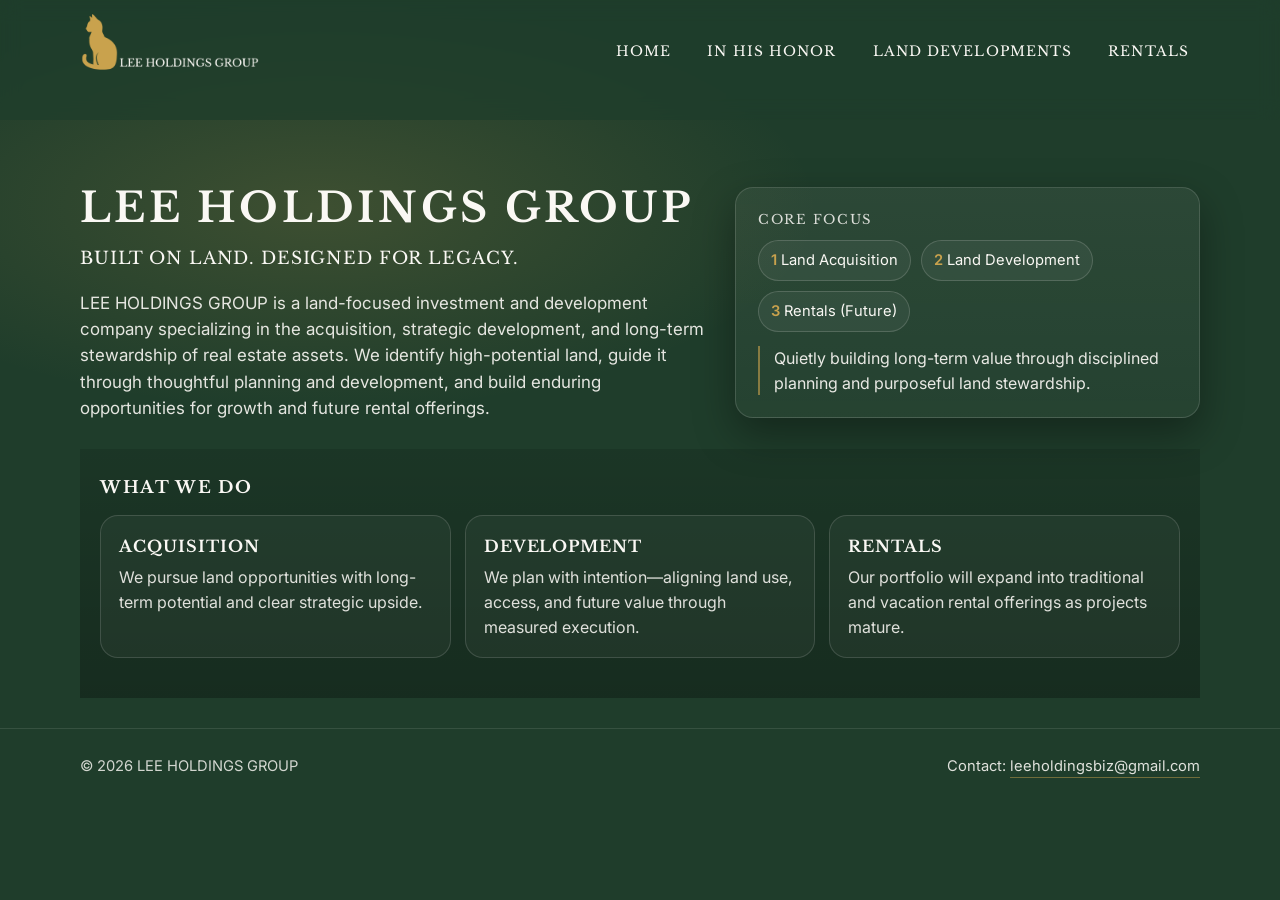
==== index.html @ d041ce4e "Initial deploy for LEE HOLDINGS GROUP" ====
<!doctype html>
<html lang="en">
<head>
  <meta charset="utf-8" />
  <meta name="viewport" content="width=device-width,initial-scale=1" />
  <title>LEE HOLDINGS GROUP</title>

  <link rel="preconnect" href="https://fonts.googleapis.com">
  <link rel="preconnect" href="https://fonts.gstatic.com" crossorigin>
  <link href="https://fonts.googleapis.com/css2?family=Inter:wght@300;400;500;600&family=Libre+Baskerville:wght@400;700&display=swap" rel="stylesheet">

  <link rel="stylesheet" href="styles.css" />
</head>
<body>
  <header class="header">
    <div class="container header-inner">
      <a class="brand" href="index.html" aria-label="LEE HOLDINGS GROUP Home">
        <img src="LEE HOLDINGS GROUP.png" alt="LEE HOLDINGS GROUP logo">
      </a>
      <nav class="nav" aria-label="Primary navigation">
        <a href="index.html">Home</a>
        <a href="in-his-honor.html">In His Honor</a>
        <a href="land-developments.html">Land Developments</a>
        <a href="rentals.html">Rentals</a>
      </nav>
    </div>
  </header>

  <main class="container">
    <section class="hero">
      <div class="hero-grid">
        <div>
          <h1 class="h1">LEE HOLDINGS GROUP</h1>
          <p class="tagline">Built on Land. Designed for Legacy.</p>
          <p class="lede">
            LEE HOLDINGS GROUP is a land-focused investment and development company specializing in the
            acquisition, strategic development, and long-term stewardship of real estate assets. We identify
            high-potential land, guide it through thoughtful planning and development, and build enduring
            opportunities for growth and future rental offerings.
          </p>
        </div>

        <aside class="hero-card">
          <p class="kicker">Core Focus</p>
          <div class="pills">
            <div class="pill"><strong>1</strong> Land Acquisition</div>
            <div class="pill"><strong>2</strong> Land Development</div>
            <div class="pill"><strong>3</strong> Rentals (Future)</div>
          </div>

          <p class="quote">
            Quietly building long-term value through disciplined planning and purposeful land stewardship.
          </p>
        </aside>
      </div>
    </section>

    <section class="section">
      <h2 class="section-title">What We Do</h2>
      <div class="grid-3">
        <div class="card">
          <h3>Acquisition</h3>
          <p>We pursue land opportunities with long-term potential and clear strategic upside.</p>
        </div>
        <div class="card">
          <h3>Development</h3>
          <p>We plan with intention—aligning land use, access, and future value through measured execution.</p>
        </div>
        <div class="card">
          <h3>Rentals</h3>
          <p>Our portfolio will expand into traditional and vacation rental offerings as projects mature.</p>
        </div>
      </div>
    </section>
  </main>

  <footer class="footer">
    <div class="container footer-inner">
      <div class="small muted">© <span id="y"></span> LEE HOLDINGS GROUP</div>
      <div class="small">
        Contact: <a href="mailto:leeholdingsbiz@gmail.com">leeholdingsbiz@gmail.com</a>
      </div>
    </div>
  </footer>

  <script>
    document.getElementById("y").textContent = new Date().getFullYear();
  </script>
</body>
</html>
---- styles.css ----
:root{
  --forest:#1F3D2B;
  --ivory:#FAF8F4;
  --gold:#C9A24D;
  --neutral:#2B2B2B;

  --border: rgba(250,248,244,.14);
  --card: rgba(250,248,244,.05);
  --card2: rgba(250,248,244,.08);
  --shadow: 0 16px 40px rgba(0,0,0,.35);
  --radius: 18px;
  --max: 1120px;
}

*{box-sizing:border-box}
html{
  height:100%;
  background:#1F3D2B;
}

header,
main,
footer{
  position: relative;
  z-index: 1;
}

html::before{
  content:"";
  position: fixed;
  inset:0;
  pointer-events:none;
  z-index:0;

  background:
    radial-gradient(900px 600px at 20% 10%, rgba(201,162,77,.28), transparent 55%),
    radial-gradient(700px 500px at 80% 15%, rgba(250,248,244,.18), transparent 60%),
    radial-gradient(900px 700px at 50% 90%, rgba(0,0,0,.55), transparent 55%),
    repeating-radial-gradient(circle at 30% 30%,
      rgba(250,248,244,.07) 0px,
      rgba(250,248,244,.07) 1px,
      transparent 2px,
      transparent 6px
    ),
    linear-gradient(180deg,
      rgba(0,0,0,.10),
      rgba(0,0,0,.65)
    );
}

body{
  min-height:100%;
  background: transparent;   /* 🔑 important */
}

body{
  margin:0;
  background: var(--forest);
  color: var(--ivory);
  font-family: "Inter", system-ui, -apple-system, Segoe UI, Roboto, Arial, sans-serif;
  line-height: 1.55;
  overflow-x:hidden;
  position: relative;   /* 🔑 required */
}



a{color:var(--ivory); text-decoration:none}
a:hover{opacity:.9}
.small{font-size:.92rem; opacity:.88}
.muted{opacity:.82}
.gold{color:var(--gold)}

.container{
  width:min(var(--max), calc(100% - 40px));
  margin: 0 auto;
}

.header{
  position: sticky;
  top: 0;
  z-index: 20;
  backdrop-filter: blur(10px);
  background: rgba(31,61,43,.72);
}

.header-inner{
  display:flex;
  align-items:flex-start;
  justify-content:space-between;
  gap:16px;
  padding:8px 0; /*testing */
}

.brand{
  display:flex;
  align-items:center;
  gap:14px;
  min-width: 0; /* remove the 220px constraint test */
}
.brand img{
  height: 110px;       /* was 74px, Bigger test */
  width: auto;
  display: block;
  /* visually removes transparent padding inside the PNG */
  transform: scale(1.8);
  transform-origin: left center;
  margin-top: -6px;          /* 🔥 visual alignment correction */
}


.nav{
  display:flex;
  align-items:center;
  gap:14px;
  flex-wrap:wrap;
  justify-content:flex-end;
  margin-top: 22px;
}
.nav a{
  font-family:"Libre Baskerville", Georgia, serif;
  letter-spacing:.08em;
  text-transform:uppercase;
  font-size:.86rem;
  padding:10px 10px;
  border-radius: 12px;
  border: 1px solid transparent;
}
.nav a.active{
  border-color: rgba(201,162,77,.55);
  background: rgba(201,162,77,.07);
}

.hero{
  padding: 64px 0 28px;
  position: relative;
}
.hero::before{
  content:"";
  position:absolute;
  inset:-120px -80px auto -80px;
  height: 520px;
  pointer-events:none;
  z-index:-1;

  background:
    radial-gradient(
      60% 60% at 25% 40%,
      rgba(201,162,77,.18),
      rgba(31,61,43,.0) 65%
    );
}
.hero-grid{
  display:grid;
  grid-template-columns: 1.15fr .85fr;
  gap: 26px;
  align-items:center;
}
.h1{
  font-family:"Libre Baskerville", Georgia, serif;
  text-transform:uppercase;
  letter-spacing:.08em;
  font-size: clamp(2.0rem, 3.2vw, 3.2rem);
  line-height:1.15;
  margin:0 0 14px;
}
.tagline{
  font-family:"Libre Baskerville", Georgia, serif;
  font-size: clamp(1.05rem, 1.35vw, 1.25rem);
  letter-spacing:.05em;
  text-transform:uppercase;
  margin:0 0 18px;
  color: var(--ivory);
}
.lede{
  font-size: 1.06rem;
  opacity:.9;
  margin:0;
  max-width: 62ch;
}

.hero-card{
  border: 1px solid var(--border);
  background: linear-gradient(180deg, rgba(250,248,244,.06), rgba(250,248,244,.03));
  border-radius: var(--radius);
  box-shadow: var(--shadow);
  padding: 22px;
}
.kicker{
  font-family:"Libre Baskerville", Georgia, serif;
  text-transform:uppercase;
  letter-spacing:.12em;
  font-size:.82rem;
  color: rgba(250,248,244,.85);
  margin:0 0 10px;
}
.pills{
  display:flex;
  flex-wrap:wrap;
  gap:10px;
}
.pill{
  border:1px solid rgba(250,248,244,.16);
  background: rgba(250,248,244,.05);
  border-radius: 999px;
  padding:8px 12px;
  font-size:.92rem;
}
.pill strong{color:var(--gold); font-weight:600}

.section{
    padding: 26px 20px 40px;
    position:relative; 
}
.section::before{
  content:"";
  position:absolute;
  inset:0;
  background: linear-gradient(
    180deg,
    rgba(0,0,0,.12),
    rgba(0,0,0,.28)
  );
  pointer-events:none;
  z-index:-1;
}
.section-title{
  font-family:"Libre Baskerville", Georgia, serif;
  text-transform:uppercase;
  letter-spacing:.10em;
  font-size: 1.05rem;
  margin:0 0 14px;
}

.grid-3{
  display:grid;
  grid-template-columns: repeat(3, 1fr);
  gap: 14px;
}
.card{
  border: 1px solid var(--border);
  background: rgba(250,248,244,.04);
  border-radius: var(--radius);
  padding: 18px;
}
.card h3{
  margin:0 0 6px;
  font-family:"Libre Baskerville", Georgia, serif;
  letter-spacing:.06em;
  text-transform:uppercase;
  font-size: 1rem;
}
.card p{margin:0; opacity:.88}

.footer{
  border-top: 1px solid rgba(250,248,244,.10);
  padding: 26px 0 34px;
  margin-top: 30px;
}
.footer-inner{
  display:flex;
  align-items:flex-start;
  justify-content:space-between;
  gap:18px;
  flex-wrap:wrap;
}
.footer a{
  border-bottom: 1px solid rgba(201,162,77,.55);
  padding-bottom:2px;
}

/* Listings */
.toolbar{
  display:flex;
  gap:12px;
  flex-wrap:wrap;
  align-items:center;
  justify-content:space-between;
  margin: 18px 0 10px;
}
.filters{
  display:flex;
  gap:10px;
  flex-wrap:wrap;
}
.select, .search{
  border: 1px solid rgba(250,248,244,.18);
  background: rgba(0,0,0,.18);
  color: var(--ivory);
  border-radius: 14px;
  padding: 10px 12px;
  font-size: .95rem;
  outline:none;
}
.search{min-width: 240px}
.select option{color:#000}

.cards{
  display:grid;
  grid-template-columns: repeat(3, 1fr);
  gap: 14px;
  margin-top: 14px;
}
.listing{
  border: 1px solid var(--border);
  background: rgba(250,248,244,.04);
  border-radius: var(--radius);
  overflow:hidden;
  box-shadow: 0 10px 24px rgba(0,0,0,.25);
  transition: transform .15s ease, background .15s ease, border-color .15s ease;
}
.listing:hover{
  transform: translateY(-2px);
  background: rgba(250,248,244,.06);
  border-color: rgba(201,162,77,.35);
}
.thumb{
  height: 190px;
  background: rgba(0,0,0,.25);
  overflow:hidden;
}
.thumb img{
  width:100%;
  height:100%;
  object-fit:cover;
  display:block;
}
.meta{
  padding: 14px 14px 16px;
}
.meta .name{
  font-family:"Libre Baskerville", Georgia, serif;
  letter-spacing:.06em;
  text-transform:uppercase;
  margin:0 0 6px;
  font-size:.98rem;
}
.meta .addr{margin:0 0 10px; opacity:.86; font-size:.95rem}
.badges{
  display:flex;
  gap:8px;
  flex-wrap:wrap;
}
.badge{
  font-size:.82rem;
  padding:6px 10px;
  border-radius: 999px;
  border:1px solid rgba(250,248,244,.16);
  background: rgba(0,0,0,.18);
}
.badge.gold{
  border-color: rgba(201,162,77,.55);
  background: rgba(201,162,77,.10);
}

/* Detail page */
.detail{
  display:grid;
  grid-template-columns: 1fr 1fr;
  gap: 18px;
  margin-top: 16px;
}
.panel{
  border: 1px solid var(--border);
  background: rgba(250,248,244,.04);
  border-radius: var(--radius);
  padding: 18px;
}
.panel h2{
  margin:0 0 10px;
  font-family:"Libre Baskerville", Georgia, serif;
  letter-spacing:.06em;
  text-transform:uppercase;
  font-size: 1.05rem;
}
.panel p{margin:0 0 10px; opacity:.9}
.panel ul{margin:0; padding-left: 18px; opacity:.9}
.gallery{
  display:grid;
  grid-template-columns: repeat(2, 1fr);
  gap: 10px;
}
.gallery img{
  width:100%;
  height: 180px;
  object-fit: cover;
  border-radius: 14px;
  border:1px solid rgba(250,248,244,.12);
}

.quote{
  border-left: 2px solid rgba(201,162,77,.65);
  padding-left: 14px;
  margin: 14px 0 0;
  opacity:.92;
}

/* Honor page */
.honor{
  display:grid;
  grid-template-columns: .9fr 1.1fr;
  gap: 22px;
  align-items:start;
}
.portrait{
  border: 1px solid var(--border);
  background: rgba(250,248,244,.04);
  border-radius: var(--radius);
  overflow:hidden;
}
.portrait img{
  width:100%;
  height:auto;
  display:block;
}
.honor h2{
  margin:0 0 10px;
  font-family:"Libre Baskerville", Georgia, serif;
  text-transform:uppercase;
  letter-spacing:.08em;
}
.honor p{margin:0 0 12px; opacity:.9}

/* Responsive */
@media (max-width: 980px){
  .hero-grid{grid-template-columns: 1fr}
  .grid-3{grid-template-columns: 1fr}
  .cards{grid-template-columns: repeat(2, 1fr)}
  .detail{grid-template-columns: 1fr}
  .honor{grid-template-columns: 1fr}
}
@media (max-width: 580px){
  .brand img{
    height:72px;
    transform: scale(1.6);
    transform-origin: left center;
  }
  .nav{gap:8px}
  .nav a{padding:8px 8px; font-size:.82rem}
  .cards{grid-template-columns: 1fr}
  .search{min-width: 100%}
}
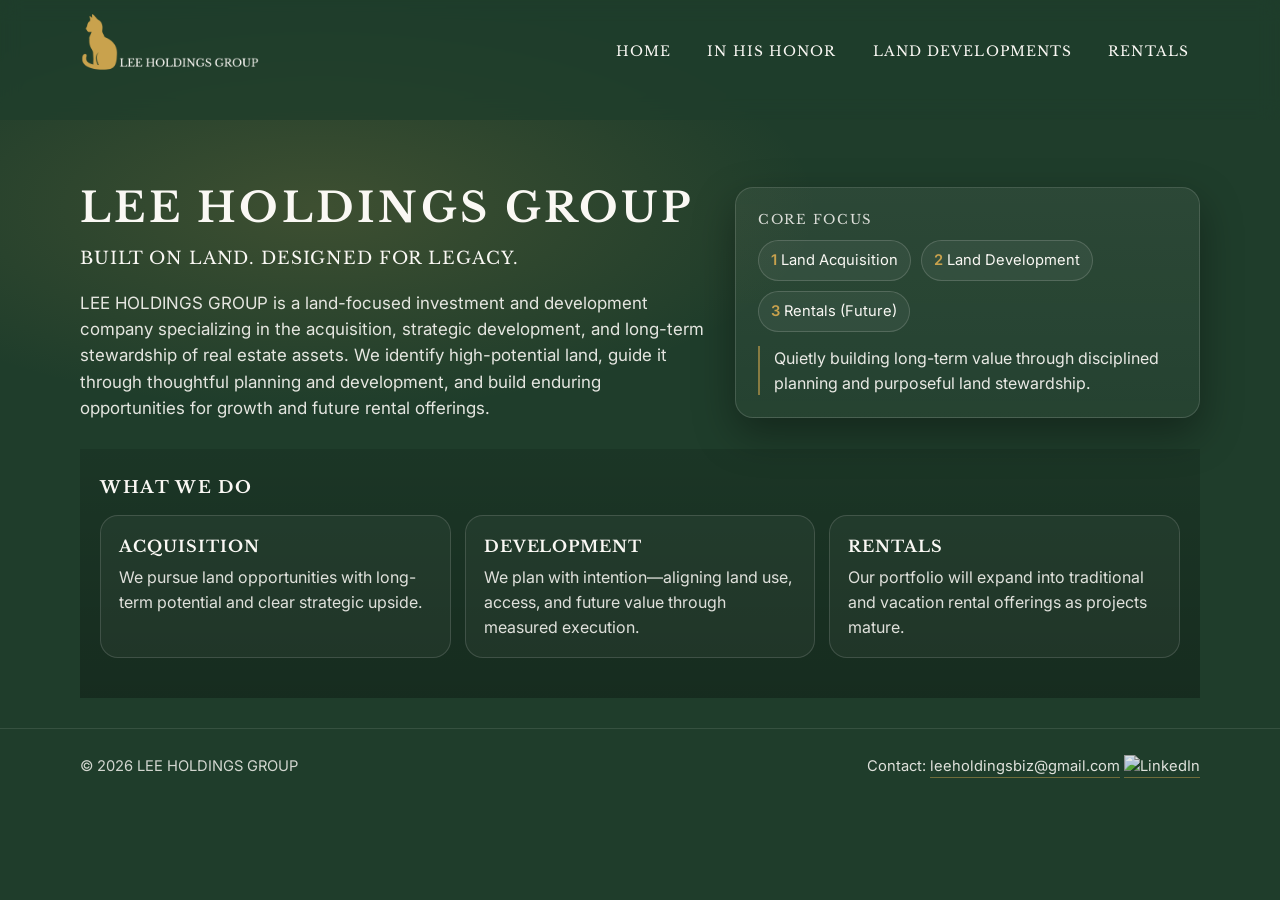
==== commit ef2e129f: "added company linkedin link" ====
--- a/index.html
+++ b/index.html
@@ -79,6 +79,14 @@
       <div class="small muted">© <span id="y"></span> LEE HOLDINGS GROUP</div>
       <div class="small">
         Contact: <a href="mailto:leeholdingsbiz@gmail.com">leeholdingsbiz@gmail.com</a>
+        <a href="https://www.linkedin.com/company/the-lee-holdings-group" 
+          target="_blank" 
+          rel="noopener noreferrer"
+          aria-label="LinkedIn">
+     
+          <img src="linkedin-icon.svg" alt="LinkedIn" class="linkedin-icon" />
+    
+          </a>
       </div>
     </div>
   </footer>
--- a/styles.css
+++ b/styles.css
@@ -441,4 +441,36 @@
   .search{min-width: 100%}
 }
 
-
+@media (min-width: 1600px) {
+  .container {
+    max-width: 1200px;
+    margin: 0 auto;
+  }
+}
+
+@media (min-width: 1600px) {
+  .footer-inner {
+    max-width: 1200px;
+    margin: 0 auto;
+  }
+}
+
+@media (min-width: 1600px) {
+  html,
+  body {
+    min-height: 100vh;
+  }
+
+  body {
+    display: flex;
+    flex-direction: column;
+  }
+
+  main {
+    flex: 1;
+  }
+
+  .footer {
+    margin-top: auto;
+  }
+}
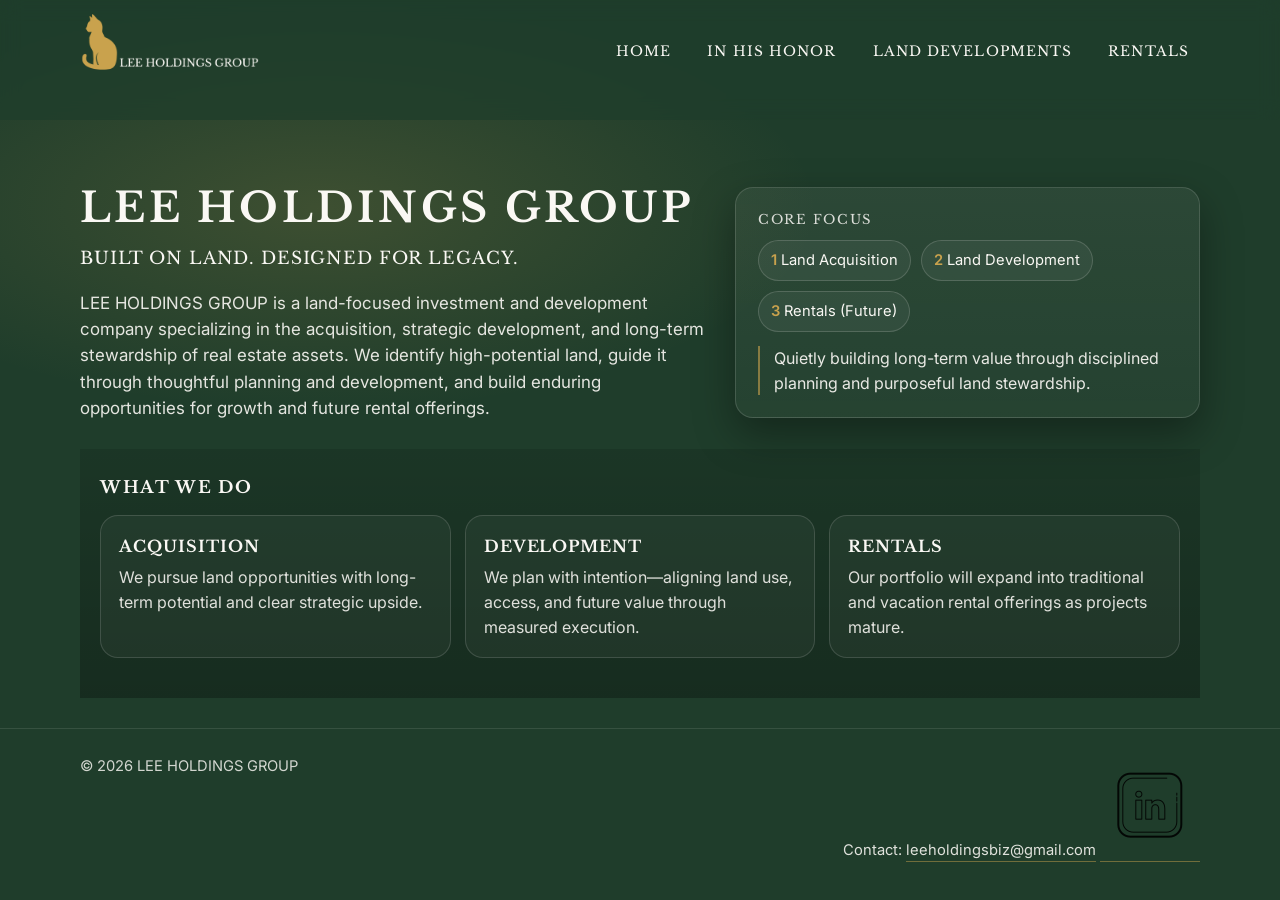
==== commit 2bdb58e7: "added icon for linkedin" ====
--- a/index.html
+++ b/index.html
@@ -84,7 +84,7 @@
           rel="noopener noreferrer"
           aria-label="LinkedIn">
      
-          <img src="linkedin-icon.svg" alt="LinkedIn" class="linkedin-icon" />
+          <img src="linkedin-icon.png" alt="LinkedIn" class="linkedin-icon" />
     
           </a>
       </div>
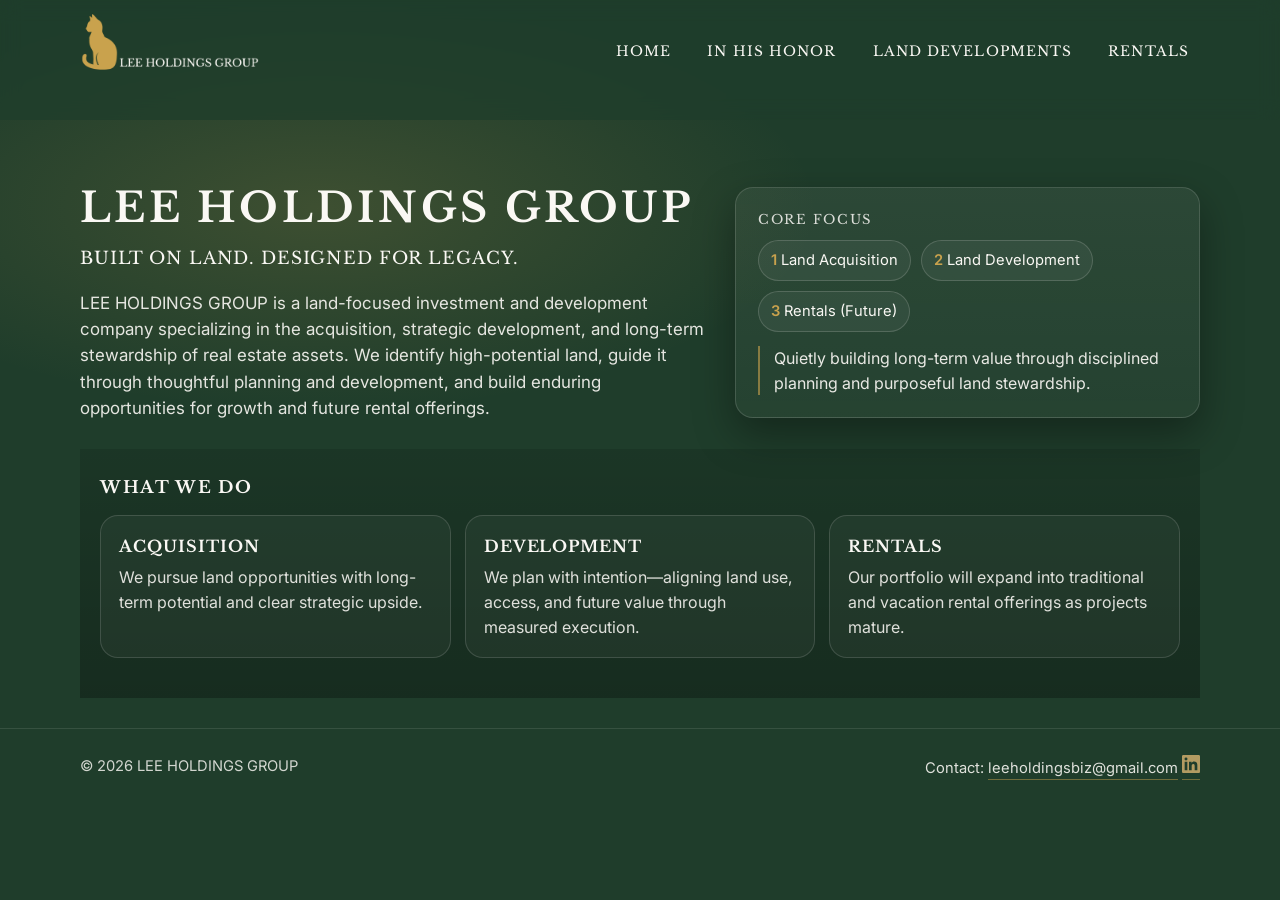
==== commit b7ac6af3: "Added Linkedin icon, different style" ====
--- a/index.html
+++ b/index.html
@@ -79,14 +79,11 @@
       <div class="small muted">© <span id="y"></span> LEE HOLDINGS GROUP</div>
       <div class="small">
         Contact: <a href="mailto:leeholdingsbiz@gmail.com">leeholdingsbiz@gmail.com</a>
-        <a href="https://www.linkedin.com/company/the-lee-holdings-group" 
-          target="_blank" 
-          rel="noopener noreferrer"
-          aria-label="LinkedIn">
-     
-          <img src="linkedin-icon.png" alt="LinkedIn" class="linkedin-icon" />
-    
-          </a>
+        <a href="https://www.linkedin.com/company/the-lee-holdings-group" target="_blank" rel="noopener noreferrer" aria-label="LinkedIn">
+        <svg width="18" height="18" viewBox="0 0 24 24" fill="#c8a96a">
+        <path d="M20.447 20.452H16.89v-5.569c0-1.328-.025-3.037-1.85-3.037-1.853 0-2.136 1.445-2.136 2.939v5.667H9.346V9h3.414v1.561h.049c.476-.9 1.637-1.85 3.368-1.85 3.6 0 4.268 2.37 4.268 5.455v6.286zM5.337 7.433a1.988 1.988 0 110-3.977 1.988 1.988 0 010 3.977zM7.119 20.452H3.555V9h3.564v11.452zM22.225 0H1.771C.792 0 0 .774 0 1.729v20.542C0 23.227.792 24 1.771 24h20.451C23.2 24 24 23.227 24 22.271V1.729C24 .774 23.2 0 22.222 0z"/>
+        </svg>
+        </a>
       </div>
     </div>
   </footer>
